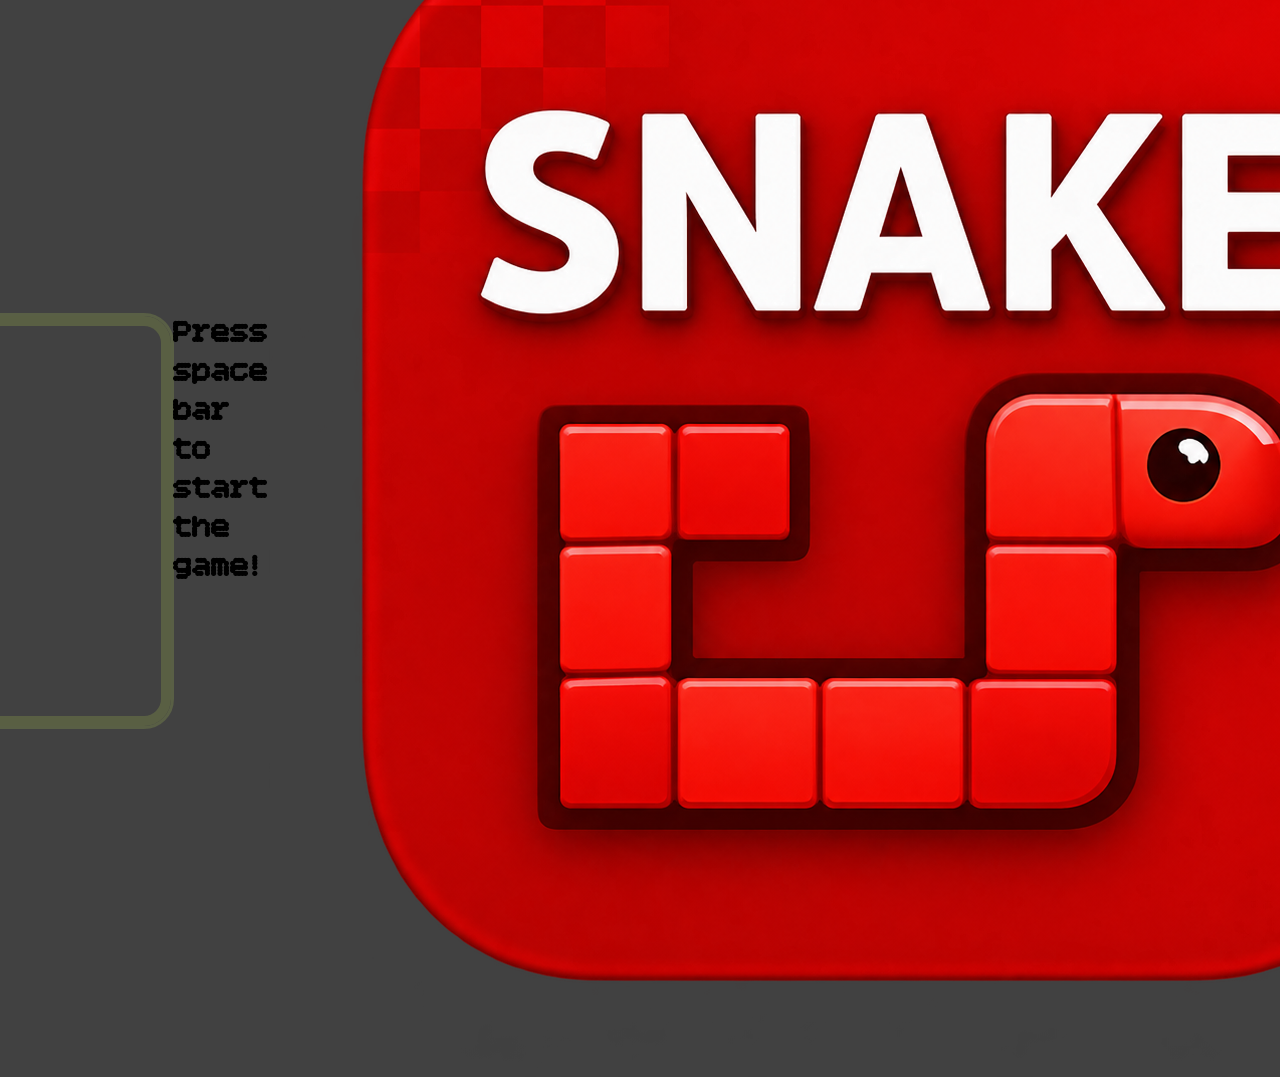
==== index.html @ f64e0b52 "rename" ====
<!DOCTYPE html>
<html lang="en">
<head>
    <meta charset="UTF-8">
    <meta name="viewport" content="width=device-width, initial-scale=1.0">
    <title>Snakey</title>
    <link rel="stylesheet" href="snakey.css">
    <script src="snakey.js" defer></script>
    <link rel="icon" href="Images/Glossy Red Snake Game Icon.png">
</head>
    <body>
        <div>
            <div class="scores">
                <h1 id="score">000</h1>
                <h1 id="highscore">000</h1>
            </div>
            <div class="game-border-1">
                <div class="game-border-2">
                    <div class="game-border-3">
                        <div id="game-board"></div>
                    </div>
                </div>
            </div>
        </div>
        <h1 id="instruction">Press space bar to start the game!</h1>
        <img src="Images/Glossy Red Snake Game Icon.png" alt="snake-logo">
 </body>
</html>
---- snakey.css ----
@import url('https://fonts.googleapis.com/css2?family=Bitcount+Single:wght@100..900&display=swap');

body{
    display: flex;
    align-items: center;
    justify-content: center;
    height: 100vh;
    margin: 0;
    font-family: 'Bitcount Single', monospace;
}
body, .snake{
    background-color: #414141
}
#game-board{
    border-radius: 100px;
    display: grid;
    grid-template-columns: repeat(20, 20px);
    grid-template-rows:repeat(20, 20px);
    margin:5px;
}
.game-border-1{
    border: #595f45 solid 3px;
    border-radius: 30px;
    box-shadow: inset 0 0 0 10px #595f43;
}
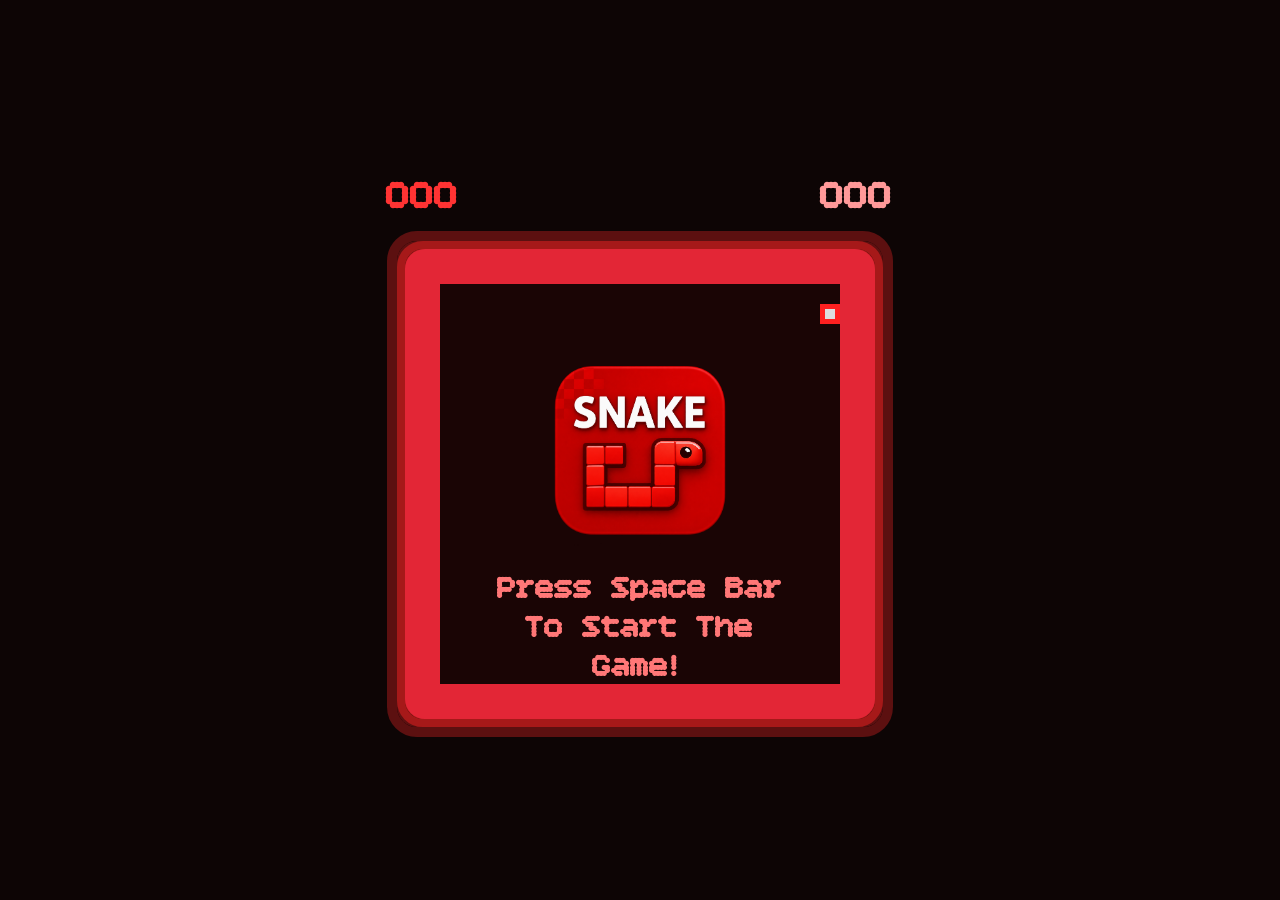
==== commit a0818976: "Rename Index.html to index.html" ====
--- a/index.html
+++ b/index.html
@@ -22,7 +22,7 @@
                 </div>
             </div>
         </div>
-        <h1 id="instruction">Press space bar to start the game!</h1>
-        <img src="Images/Glossy Red Snake Game Icon.png" alt="snake-logo">
+      <h1 id="instruction">Press space bar to start the game!</h1>
+      <img id="logo" src="Images/Glossy Red Snake Game Icon.png" alt="snake-logo">
  </body>
 </html>
--- a/snakey.css
+++ b/snakey.css
@@ -7,9 +7,10 @@
     height: 100vh;
     margin: 0;
     font-family: 'Bitcount Single', monospace;
+    background-color: #0d0505;
 }
 body, .snake{
-    background-color: #414141
+    background-color: #0d0505;
 }
 #game-board{
     border-radius: 100px;
@@ -19,7 +20,58 @@
     margin:5px;
 }
 .game-border-1{
-    border: #595f45 solid 3px;
+    border: #5c1010 solid 10px;
     border-radius: 30px;
-    box-shadow: inset 0 0 0 10px #595f43;
+    box-shadow: inset 0 0 0 10px #5c1010;
+}
+.game-border-2{
+    border: #a61919 solid 8px;
+    border-radius: 26px;
+    box-shadow: inset 0 0 0 10px #a61919;
+}
+.game-border-3{
+    border: #e32636 solid 30px;
+    border-radius: 20px;
+    box-shadow: inset 0 0 0 5px #e32636;
+}
+#instruction{
+    position: absolute;
+    top: 60%;
+    color: #ff7777;
+    width: 300px;
+    text-align: center;
+    text-transform: capitalize;
+    padding: 30px;
+    margin: 0;
+}
+.scores{
+    display: flex;
+    justify-content: space-between;
+}
+#score{
+    color:#ff3333;
+}
+#score, #highscore{
+    font-size: 40px;
+    font-weight: border;
+    margin: 10px 0;
+}
+#highscore{
+    color: #ff9999;
+}
+.game-border-3, #logo{
+    background-color: #1a0505;
+}
+.snake{
+    border: #ff7777 1px dotted;
+    box-shadow: 0 0 8px #ff0000;
+}
+.food{
+    background-color: #dedede;
+    border: #ff2020 5px solid;
+}
+#logo{
+    position: absolute;
+    height:200px;
+    width: 200px;
 }
